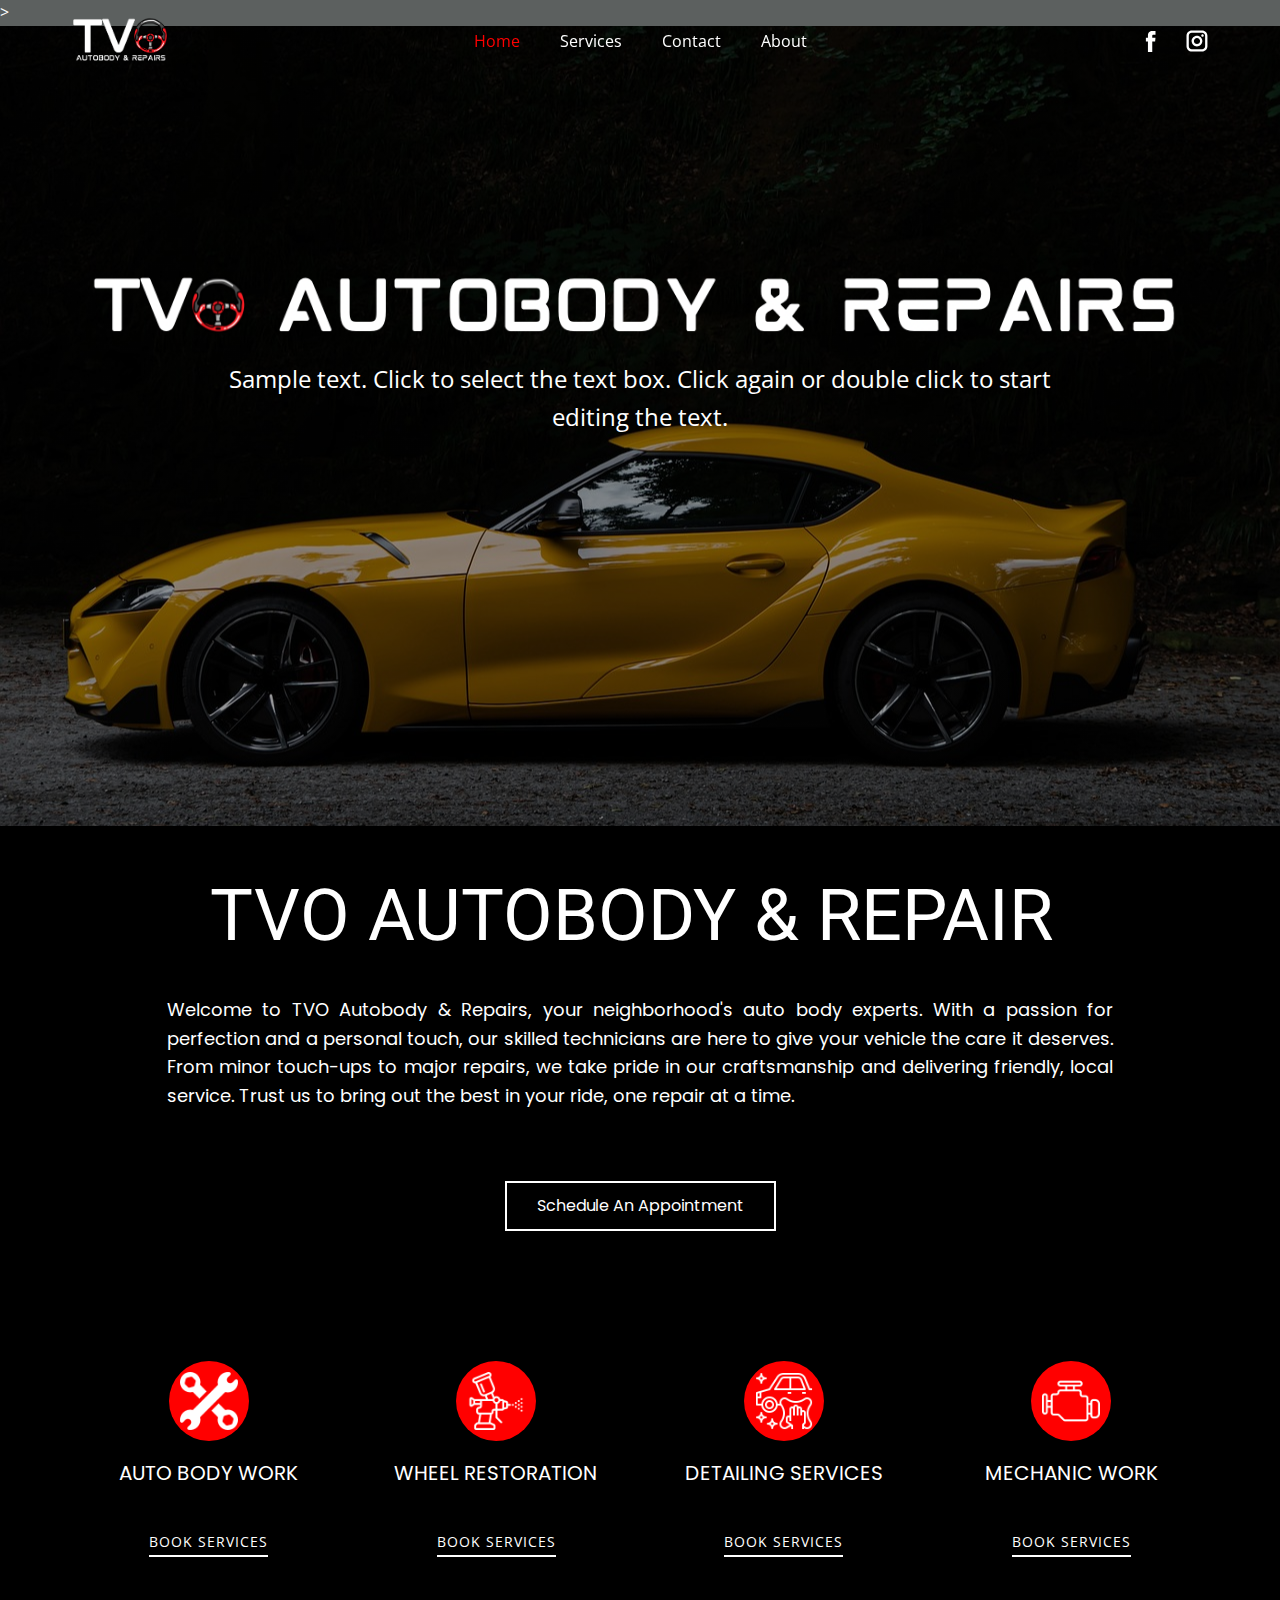
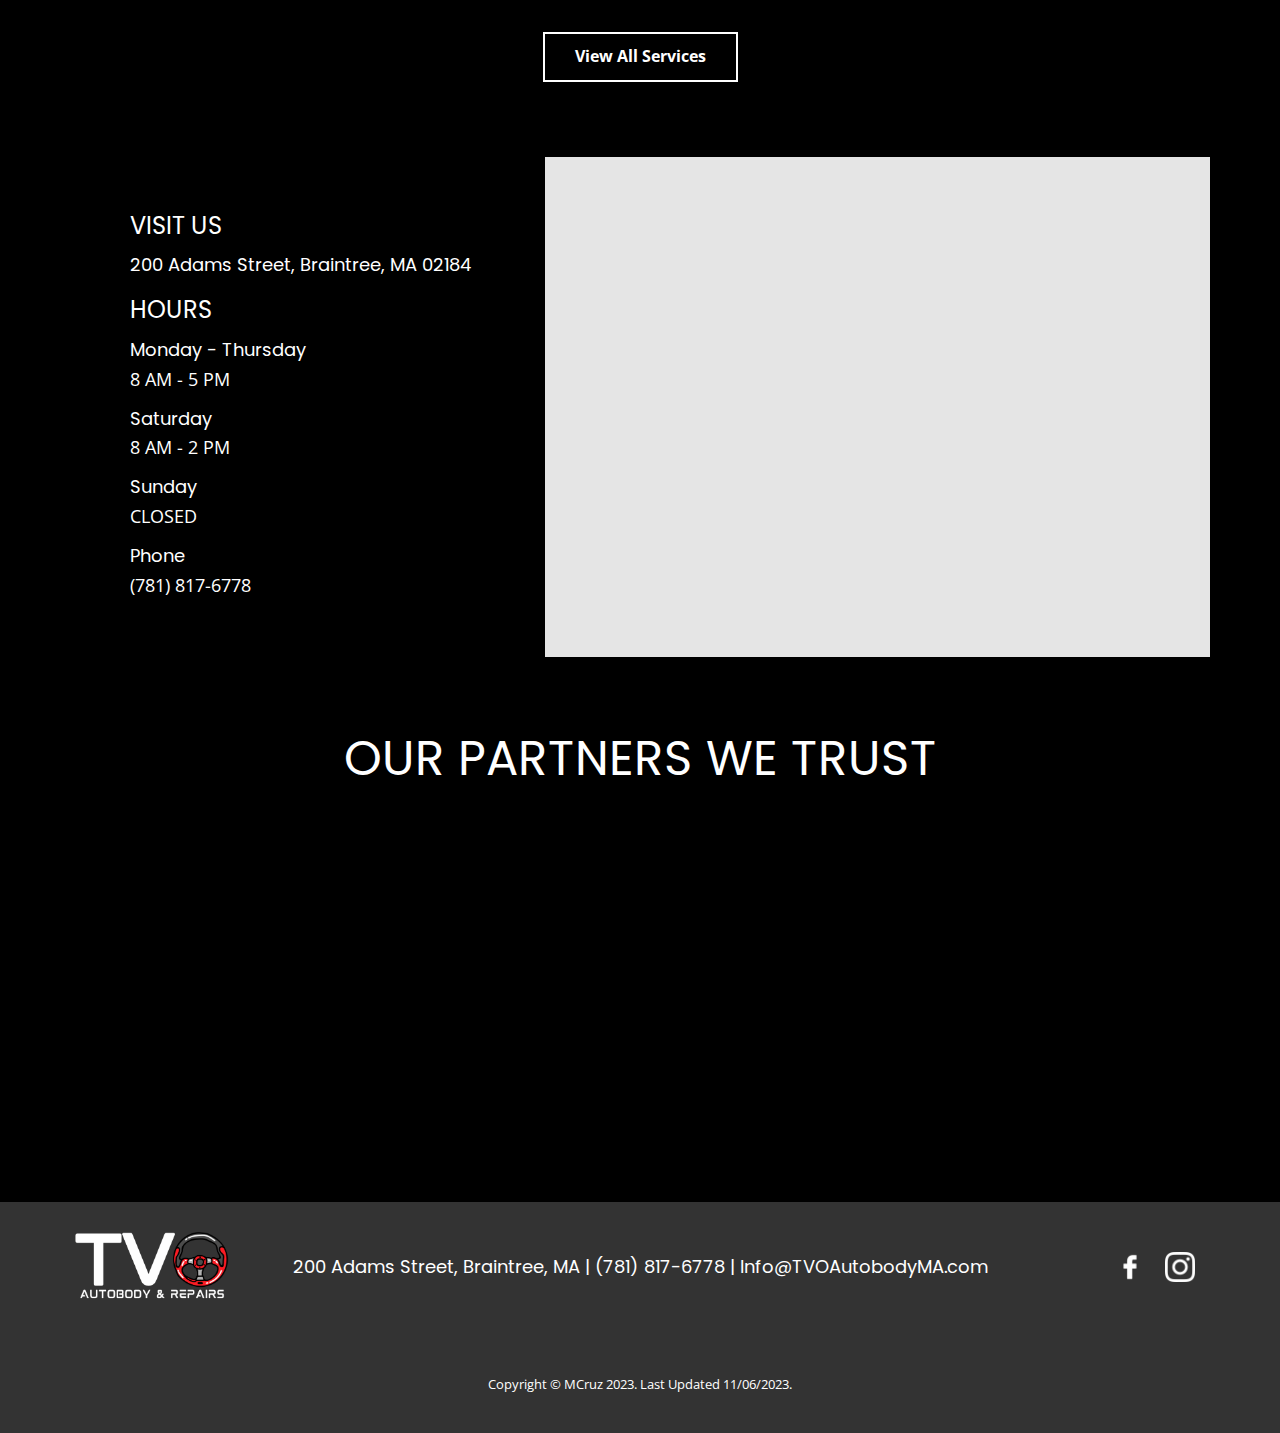
==== index.html @ c4d65b42 "added files" ====
<!DOCTYPE html>
<html style="font-size: 16px;" lang="en"><head>
    <meta name="viewport" content="width=device-width, initial-scale=1.0">
    <meta charset="utf-8">
    <meta name="keywords" content="TVO&amp;apos;s Autobody and Repair">
    <meta name="description" content="">
    <title>TVO AutoBody & Repair</title>
    <link rel="icon" href="favicon.ico"> >
    <link rel="stylesheet" href="nicepage.css" media="screen">
<link rel="stylesheet" href="Home.css" media="screen">
    <script class="u-script" type="text/javascript" src="jquery.js" defer=""></script>
    <script class="u-script" type="text/javascript" src="nicepage.js" defer=""></script>
    <meta name="generator" content="Nicepage 5.21.3, nicepage.com">
    <meta name="referrer" content="origin">
    <link id="u-theme-google-font" rel="stylesheet" href="https://fonts.googleapis.com/css?family=Roboto:100,100i,300,300i,400,400i,500,500i,700,700i,900,900i|Open+Sans:300,300i,400,400i,500,500i,600,600i,700,700i,800,800i">
    <link id="u-page-google-font" rel="stylesheet" href="https://fonts.googleapis.com/css?family=Poppins:100,100i,200,200i,300,300i,400,400i,500,500i,600,600i,700,700i,800,800i,900,900i">
    
    
    
    
    
    
    
    
    <script type="application/ld+json">{
		"@context": "http://schema.org",
		"@type": "Organization",
		"name": "",
		"logo": "images/TVOsmall1.png",
		"sameAs": [
				"https://www.facebook.com/TVOAutoBody",
				"https://www.instagram.com/tvoautobodyandrepairs/"
		]
}</script>
    <meta name="theme-color" content="#ff0000">
    <meta property="og:title" content="Home">
    <meta property="og:type" content="website">
  <meta data-intl-tel-input-cdn-path="intlTelInput/"></head>
  <body data-home-page="Home.html" data-home-page-title="Home" data-path-to-root="./" data-include-products="false" class="u-body u-overlap u-overlap-transparent u-palette-4-base u-xl-mode" data-lang="en"><header class="u-black u-clearfix u-header u-sticky u-sticky-97f3 u-header" id="sec-994e"><div class="u-clearfix u-sheet u-sheet-1">
        <a href="https://nicepage.com" class="u-image u-logo u-image-1" data-image-width="985" data-image-height="459">
          <img src="images/TVOsmall1.png" class="u-logo-image u-logo-image-1">
        </a>
        <nav class="u-menu u-menu-dropdown u-offcanvas u-menu-1" data-responsive-from="SM">
          <div class="menu-collapse" style="font-size: 1rem; letter-spacing: 0px;">
            <a class="u-button-style u-custom-left-right-menu-spacing u-custom-padding-bottom u-custom-text-active-color u-custom-text-color u-custom-text-hover-color u-custom-top-bottom-menu-spacing u-nav-link u-text-active-palette-1-base u-text-hover-palette-2-base u-text-white" href="#" style="">
              <svg class="u-svg-link" viewBox="0 0 24 24"><use xmlns:xlink="http://www.w3.org/1999/xlink" xlink:href="#menu-hamburger"></use></svg>
              <svg class="u-svg-content" version="1.1" id="menu-hamburger" viewBox="0 0 16 16" x="0px" y="0px" xmlns:xlink="http://www.w3.org/1999/xlink" xmlns="http://www.w3.org/2000/svg"><g><rect y="1" width="16" height="2"></rect><rect y="7" width="16" height="2"></rect><rect y="13" width="16" height="2"></rect>
</g></svg>
            </a>
          </div>
          <div class="u-custom-menu u-nav-container">
            <ul class="u-nav u-unstyled u-nav-1"><li class="u-nav-item"><a class="u-button-style u-nav-link u-text-active-palette-1-base u-text-body-alt-color u-text-hover-palette-1-base" href="Home.html" style="padding: 10px 20px;">Home</a>
</li><li class="u-nav-item"><a class="u-button-style u-nav-link u-text-active-palette-1-base u-text-body-alt-color u-text-hover-palette-1-base" href="Services.html" style="padding: 10px 20px;">Services</a>
</li><li class="u-nav-item"><a class="u-button-style u-nav-link u-text-active-palette-1-base u-text-body-alt-color u-text-hover-palette-1-base" href="Contact.html" style="padding: 10px 20px;">Contact</a>
</li><li class="u-nav-item"><a class="u-button-style u-nav-link u-text-active-palette-1-base u-text-body-alt-color u-text-hover-palette-1-base" href="About.html" style="padding: 10px 20px;">About</a>
</li></ul>
          </div>
          <div class="u-custom-menu u-nav-container-collapse">
            <div class="u-black u-container-style u-inner-container-layout u-opacity u-opacity-95 u-sidenav">
              <div class="u-inner-container-layout u-sidenav-overflow">
                <div class="u-menu-close"></div>
                <ul class="u-align-center u-nav u-popupmenu-items u-text-active-palette-1-base u-unstyled u-nav-2"><li class="u-nav-item"><a class="u-button-style u-nav-link" href="Home.html">Home</a>
</li><li class="u-nav-item"><a class="u-button-style u-nav-link" href="Services.html">Services</a>
</li><li class="u-nav-item"><a class="u-button-style u-nav-link" href="Contact.html">Contact</a>
</li><li class="u-nav-item"><a class="u-button-style u-nav-link" href="About.html">About</a>
</li></ul>
              </div>
            </div>
            <div class="u-black u-menu-overlay u-opacity u-opacity-70"></div>
          </div>
        </nav>
        <div class="u-social-icons u-spacing-20 u-social-icons-1">
          <a class="u-social-url" title="facebook" target="_blank" href="https://www.facebook.com/TVOAutoBody"><span class="u-icon u-social-facebook u-social-icon u-text-white u-icon-1"><svg class="u-svg-link" preserveAspectRatio="xMidYMin slice" viewBox="0 0 112 112" style=""><use xmlns:xlink="http://www.w3.org/1999/xlink" xlink:href="#svg-11c4"></use></svg><svg class="u-svg-content" viewBox="0 0 112 112" x="0" y="0" id="svg-11c4"><path fill="currentColor" d="M75.5,28.8H65.4c-1.5,0-4,0.9-4,4.3v9.4h13.9l-1.5,15.8H61.4v45.1H42.8V58.3h-8.8V42.4h8.8V32.2
c0-7.4,3.4-18.8,18.8-18.8h13.8v15.4H75.5z"></path></svg></span>
          </a>
          <a class="u-social-url" title="instagram" target="_blank" href="https://www.instagram.com/tvoautobodyandrepairs/"><span class="u-icon u-social-icon u-social-instagram u-text-white u-icon-2"><svg class="u-svg-link" preserveAspectRatio="xMidYMin slice" viewBox="0 0 112 112" style=""><use xmlns:xlink="http://www.w3.org/1999/xlink" xlink:href="#svg-dbaf"></use></svg><svg class="u-svg-content" viewBox="0 0 112 112" x="0" y="0" id="svg-dbaf"><path fill="currentColor" d="M55.9,32.9c-12.8,0-23.2,10.4-23.2,23.2s10.4,23.2,23.2,23.2s23.2-10.4,23.2-23.2S68.7,32.9,55.9,32.9z
	 M55.9,69.4c-7.4,0-13.3-6-13.3-13.3c-0.1-7.4,6-13.3,13.3-13.3s13.3,6,13.3,13.3C69.3,63.5,63.3,69.4,55.9,69.4z"></path><path fill="#FFFFFF" d="M79.7,26.8c-3,0-5.4,2.5-5.4,5.4s2.5,5.4,5.4,5.4c3,0,5.4-2.5,5.4-5.4S82.7,26.8,79.7,26.8z"></path><path fill="currentColor" d="M78.2,11H33.5C21,11,10.8,21.3,10.8,33.7v44.7c0,12.6,10.2,22.8,22.7,22.8h44.7c12.6,0,22.7-10.2,22.7-22.7
	V33.7C100.8,21.1,90.6,11,78.2,11z M91,78.4c0,7.1-5.8,12.8-12.8,12.8H33.5c-7.1,0-12.8-5.8-12.8-12.8V33.7
	c0-7.1,5.8-12.8,12.8-12.8h44.7c7.1,0,12.8,5.8,12.8,12.8V78.4z"></path></svg></span>
          </a>
        </div>
      </div><style class="u-sticky-style" data-style-id="97f3">.u-sticky-fixed.u-sticky-97f3:before, .u-body.u-sticky-fixed .u-sticky-97f3:before {
borders: top right bottom left !important; border-color: #000000 !important; border-width: 2px !important
}</style></header>
    <section class="u-align-center u-clearfix u-image u-shading u-section-1" src="" id="sec-58e8" data-image-width="1280" data-image-height="853">
      <div class="u-clearfix u-sheet u-sheet-1">
        <img class="u-align-center-xs u-image u-image-contain u-image-default u-image-1" src="images/TVOlong1.png" alt="" data-image-width="1216" data-image-height="123">
        <p class="u-align-center-xs u-large-text u-text u-text-variant u-text-1">Sample text. Click to select the text box. Click again or double click to start editing the text.</p>
      </div>
    </section>
    <section class="u-black u-clearfix u-section-2" id="sec-1299">
      <div class="u-clearfix u-sheet u-sheet-1">
        <h1 class="u-align-center u-text u-text-default u-text-1">TVO AUTOBODY &amp; REPAIR&nbsp;</h1>
        <p class="u-align-justify u-custom-font u-text u-text-2">Welcome to TVO Autobody &amp; Repairs, your neighborhood's auto body experts. With a passion for perfection and a personal touch, our skilled technicians are here to give your vehicle the care it deserves. From minor touch-ups to major repairs, we take pride in our craftsmanship and delivering friendly, local service. Trust us to bring out the best in your ride, one repair at a time.</p>
        <a href="tel:(781) 817-6778" class="u-align-center u-border-2 u-border-white u-btn u-button-style u-custom-font u-hover-white u-none u-btn-1">Schedule An Appointment</a>
      </div>
    </section>
    <section class="u-align-center u-black u-clearfix u-section-3" id="sec-455c">
      <div class="u-align-left u-clearfix u-sheet u-sheet-1">
        <div class="u-expanded-width u-list u-list-1">
          <div class="u-repeater u-repeater-1">
            <div class="u-container-style u-list-item u-repeater-item">
              <div class="u-container-layout u-similar-container u-valign-bottom u-container-layout-1"><span class="u-file-icon u-icon u-icon-circle u-palette-1-base u-text-white u-icon-1"><img src="images/842482-8ca043e1.png" alt=""></span>
                <h3 class="u-align-center u-custom-font u-text u-text-default u-text-1">AUTO BODY WORK</h3>
                <a href="Contact.html" class="u-active-none u-border-2 u-border-hover-palette-1-base u-border-no-left u-border-no-right u-border-no-top u-border-white u-btn u-button-style u-hover-none u-none u-text-body-alt-color u-text-hover-palette-1-base u-btn-1">Book Services</a>
              </div>
            </div>
            <div class="u-align-center u-container-style u-list-item u-repeater-item">
              <div class="u-container-layout u-similar-container u-valign-bottom u-container-layout-2"><span class="u-file-icon u-icon u-icon-circle u-palette-1-base u-text-white u-icon-2"><img src="images/1814409-9bbe6397.png" alt=""></span>
                <h3 class="u-align-center u-custom-font u-text u-text-default u-text-2">WHEEL RESTORATION</h3>
                <a href="Contact.html" class="u-active-none u-border-2 u-border-hover-palette-1-base u-border-no-left u-border-no-right u-border-no-top u-border-white u-btn u-button-style u-hover-none u-none u-text-body-alt-color u-text-hover-palette-1-base u-btn-2">Book Services</a>
              </div>
            </div>
            <div class="u-container-style u-list-item u-repeater-item">
              <div class="u-container-layout u-similar-container u-valign-bottom u-container-layout-3"><span class="u-file-icon u-icon u-icon-circle u-palette-1-base u-text-white u-icon-3"><img src="images/2052357-6501322a.png" alt=""></span>
                <h3 class="u-align-center u-custom-font u-text u-text-default u-text-3">DETAILING SERVICES</h3>
                <a href="Contact.html" class="u-active-none u-border-2 u-border-hover-palette-1-base u-border-no-left u-border-no-right u-border-no-top u-border-white u-btn u-button-style u-hover-none u-none u-text-body-alt-color u-text-hover-palette-1-base u-btn-3">Book Services</a>
              </div>
            </div>
            <div class="u-container-style u-list-item u-repeater-item">
              <div class="u-container-layout u-similar-container u-valign-bottom u-container-layout-4"><span class="u-file-icon u-icon u-icon-circle u-palette-1-base u-text-white u-icon-4"><img src="images/5557384-623b0254.png" alt=""></span>
                <h3 class="u-align-center u-custom-font u-text u-text-default u-text-4">MECHANIC WORK</h3>
                <a href="Contact.html" class="u-active-none u-border-2 u-border-hover-palette-1-base u-border-no-left u-border-no-right u-border-no-top u-border-white u-btn u-button-style u-hover-none u-none u-text-body-alt-color u-text-hover-palette-1-base u-btn-4">Book Services</a>
              </div>
            </div>
          </div>
        </div>
        <a href="Services.html" class="u-align-center u-border-2 u-border-white u-btn u-button-style u-hover-white u-none u-btn-5">View All Services</a>
      </div>
    </section>
    <section class="u-black u-clearfix u-section-4" id="sec-7c2d">
      <div class="u-clearfix u-sheet u-valign-middle u-sheet-1">
        <div class="data-layout-selected u-clearfix u-expanded-width u-layout-wrap u-layout-wrap-1">
          <div class="u-layout">
            <div class="u-layout-row">
              <div class="u-align-left u-container-style u-layout-cell u-left-cell u-size-25 u-layout-cell-1">
                <div class="u-container-layout u-container-layout-1">
                  <h4 class="u-custom-font u-text u-text-1">VISIT US</h4>
                  <p class="u-custom-font u-text u-text-2">200 Adams Street, Braintree, MA 02184</p>
                  <h4 class="u-custom-font u-text u-text-3">HOURS</h4>
                  <p class="u-custom-font u-text u-text-4">Monday - Thursday</p>
                  <p class="u-text u-text-5">8 AM - 5 PM</p>
                  <p class="u-custom-font u-text u-text-6">Saturday</p>
                  <p class="u-text u-text-7">8 AM - 2 PM</p>
                  <p class="u-custom-font u-text u-text-8">Sunday</p>
                  <p class="u-text u-text-9">CLOSED</p>
                  <p class="u-custom-font u-text u-text-10">Phone</p>
                  <p class="u-text u-text-11">(781) 817-6778</p>
                </div>
              </div>
              <div class="u-container-style u-layout-cell u-right-cell u-size-35 u-layout-cell-2">
                <div class="u-container-layout u-container-layout-2">
                  <div class="u-expanded u-grey-10 u-map">
                    <div class="embed-responsive">
                      <iframe src="https://www.google.com/maps/embed?pb=!1m18!1m12!1m3!1d4426.694320238798!2d-70.99140983902976!3d42.22589828115628!2m3!1f0!2f0!3f0!3m2!1i1024!2i768!4f13.1!3m3!1m2!1s0x89e36321a045ce2b%3A0x2251f88db87df566!2sTVO%20Autobody%20%26%20Repairs!5e0!3m2!1sen!2sus!4v1699257951913!5m2!1sen!2sus" width="600" height="450" style="border:0;" allowfullscreen="" loading="lazy" referrerpolicy="no-referrer-when-downgrade"></iframe>
                    </div>
                  </div>
                </div>
              </div>
            </div>
          </div>
        </div>
      </div>
    </section>
    <section class="u-black u-clearfix u-section-5" id="sec-6d2a">
      <div class="u-clearfix u-sheet u-sheet-1">
        <h2 class="u-align-center u-custom-font u-text u-text-default u-text-1">OUR PARTNERS WE TRUST</h2>
      </div>
    </section>
    
    
    
    
    <footer class="u-align-center-md u-align-center-sm u-align-center-xs u-clearfix u-footer u-grey-80" id="sec-6a10"><div class="u-clearfix u-sheet u-sheet-1">
        <a href="https://nicepage.com" class="u-image u-logo u-image-1" data-image-width="985" data-image-height="459">
          <img src="images/TVOsmall1.png" class="u-logo-image u-logo-image-1">
        </a>
        <div class="u-align-left u-social-icons u-spacing-20 u-social-icons-1">
          <a class="u-social-url" title="facebook" target="_blank" href="https://www.facebook.com/TVOAutoBody"><span class="u-file-icon u-icon u-social-facebook u-social-icon u-text-white u-icon-1"><img src="images/3128208-b6c8d2ba.png" alt=""></span>
          </a>
          <a class="u-social-url" title="instagram" target="_blank" href="https://www.instagram.com/tvoautobodyandrepairs/"><span class="u-file-icon u-icon u-social-icon u-social-instagram u-text-white u-icon-2"><img src="images/2111491-ac95b298.png" alt=""></span>
          </a>
        </div>
        <p class="u-align-center-lg u-align-center-md u-align-center-xl u-custom-font u-text u-text-1">200 Adams Street, Braintree, MA | (781) 817-6778 | Info@TVOAutobodyMA.com</p>
      </div></footer>
      <section class="u-backlink u-clearfix u-grey-80">
        <p class="u-text">
          <span>Copyright © MCruz 2023. Last Updated 11/06/2023.</span>
        </p>
      </section>
  
</body></html>
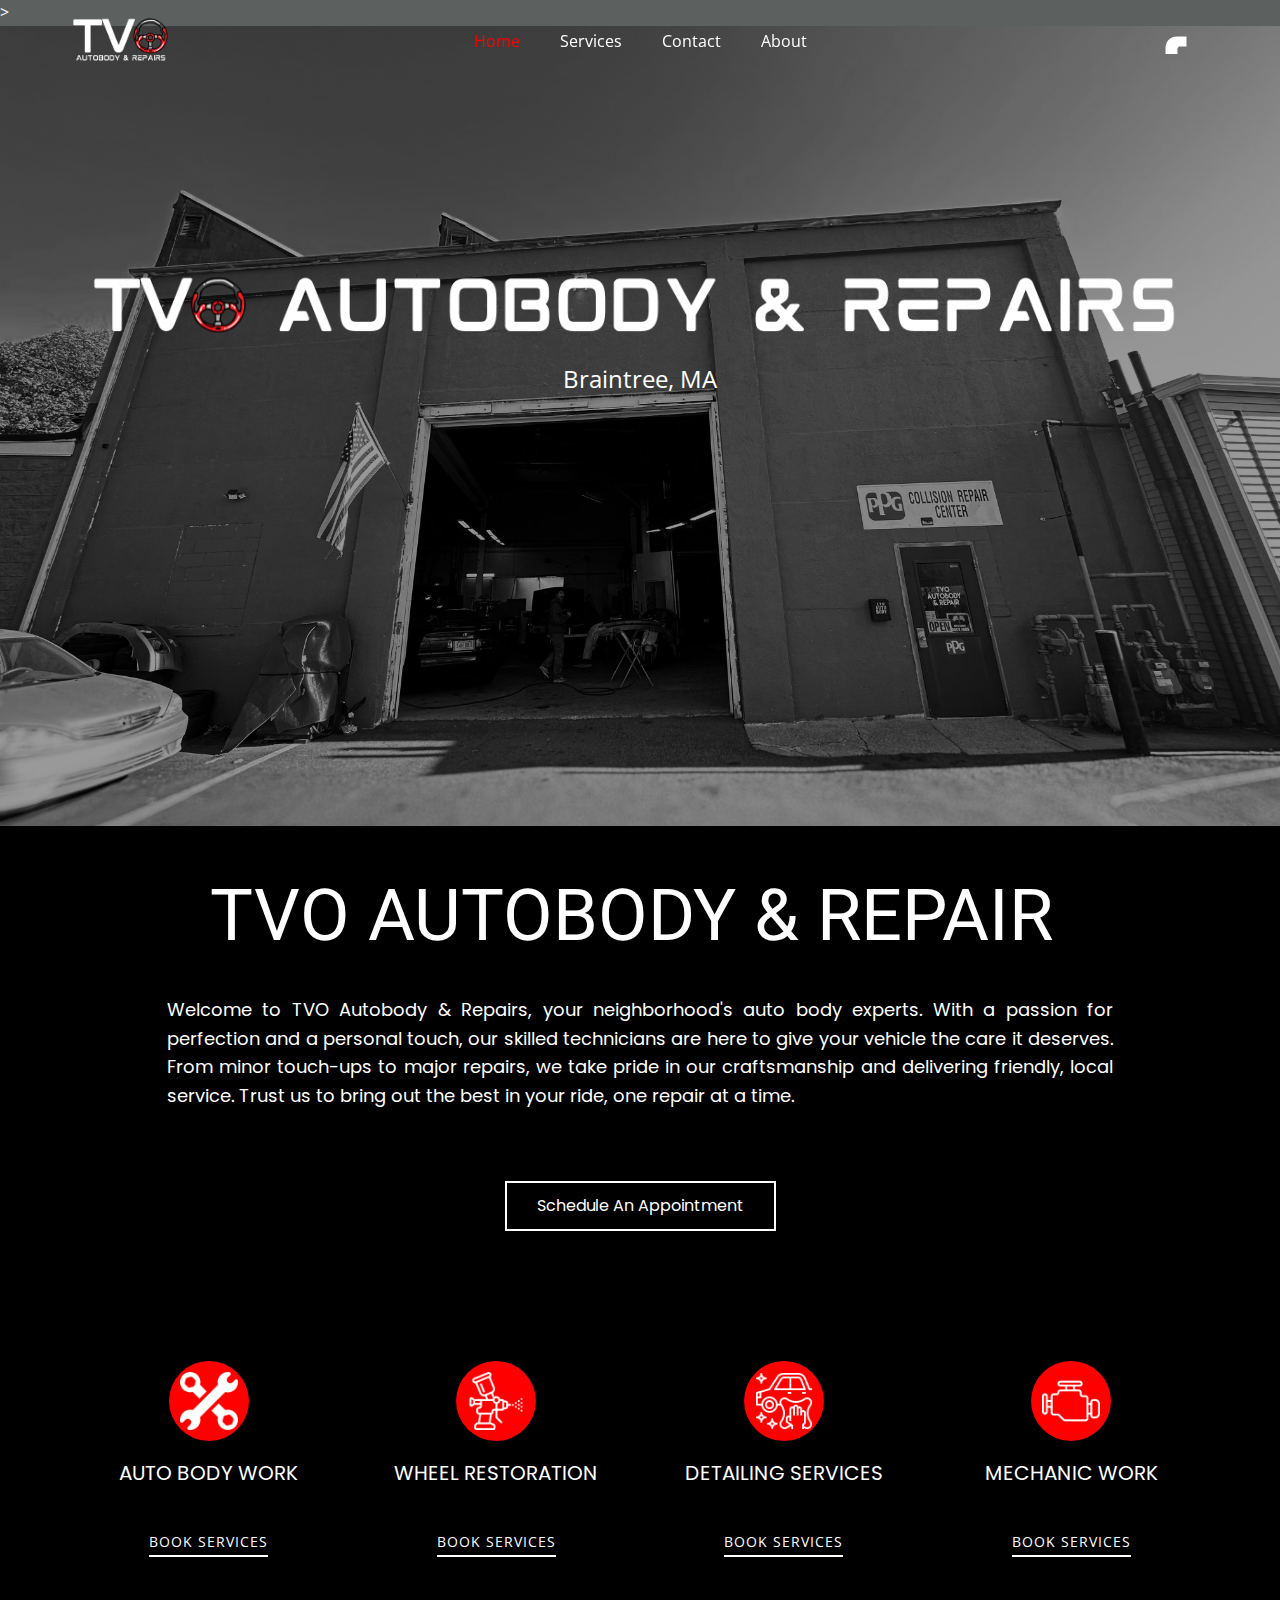
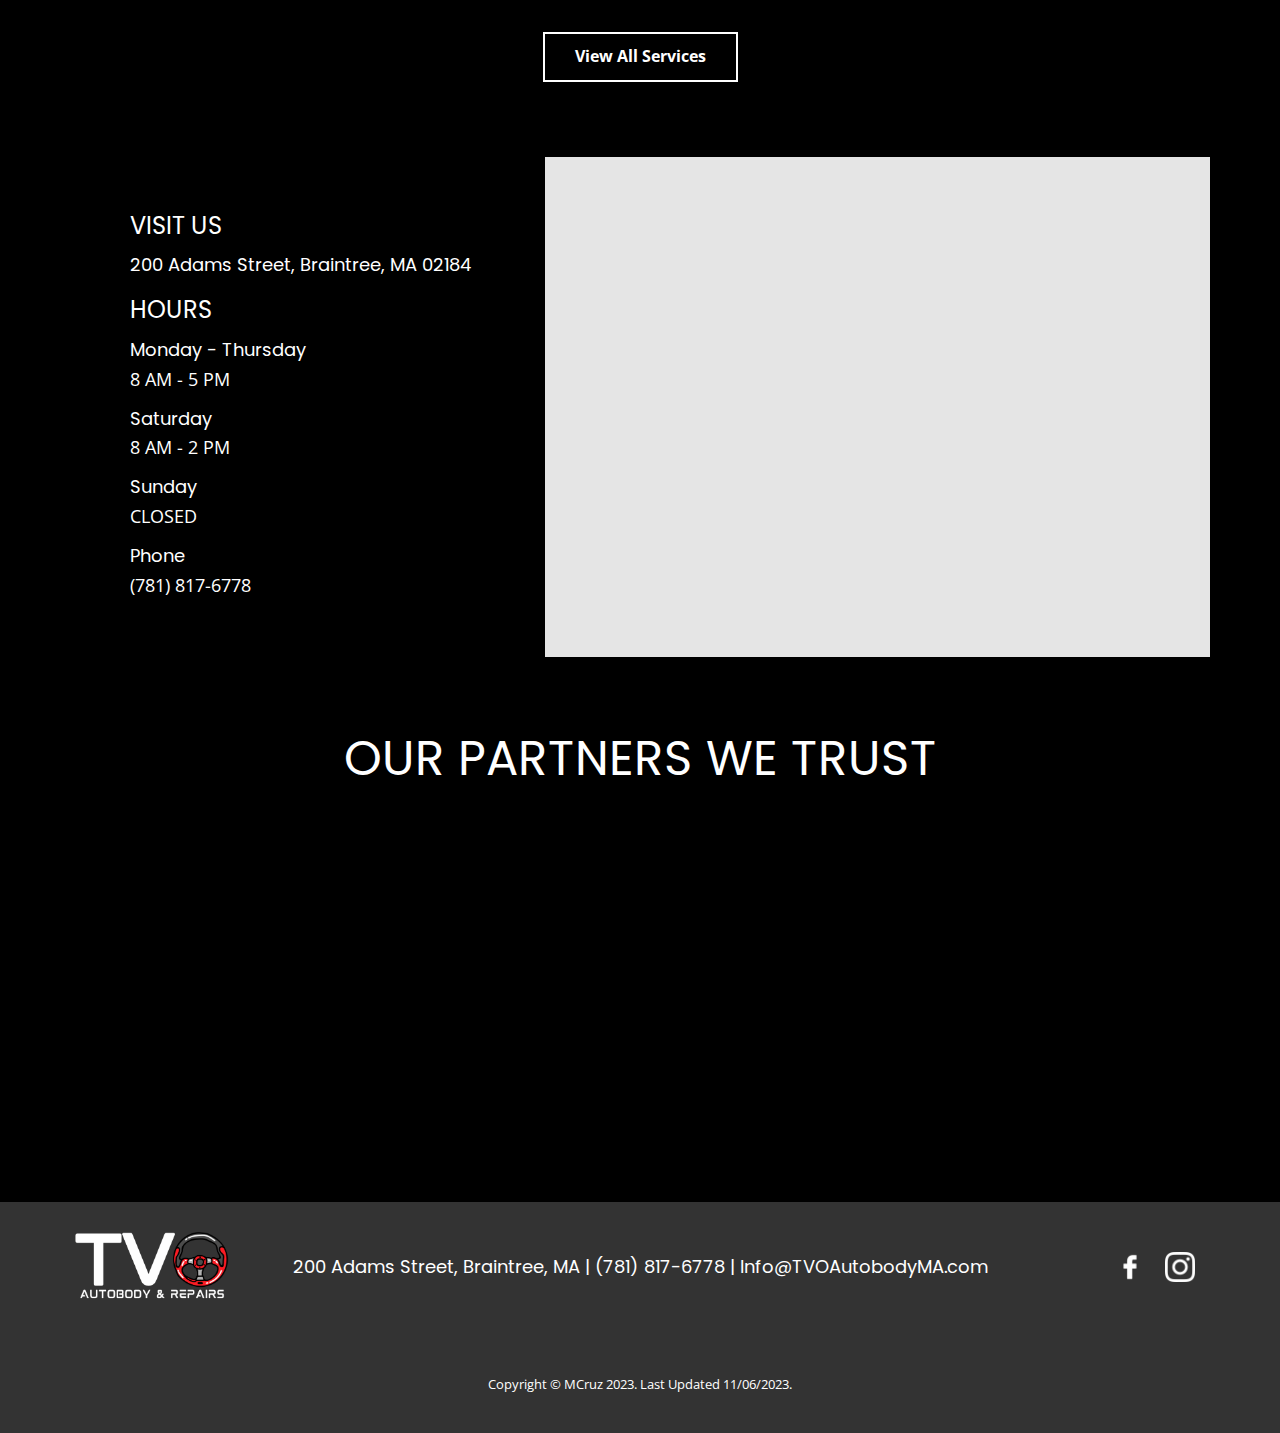
==== commit ac7bb439: "removed ig icon from index" ====
--- a/index.html
+++ b/index.html
@@ -37,7 +37,7 @@
     <meta property="og:type" content="website">
   <meta data-intl-tel-input-cdn-path="intlTelInput/"></head>
   <body data-home-page="Home.html" data-home-page-title="Home" data-path-to-root="./" data-include-products="false" class="u-body u-overlap u-overlap-transparent u-palette-4-base u-xl-mode" data-lang="en"><header class="u-black u-clearfix u-header u-sticky u-sticky-97f3 u-header" id="sec-994e"><div class="u-clearfix u-sheet u-sheet-1">
-        <a href="https://nicepage.com" class="u-image u-logo u-image-1" data-image-width="985" data-image-height="459">
+        <a href="Home.html" class="u-image u-logo u-image-1" data-image-width="985" data-image-height="459">
           <img src="images/TVOsmall1.png" class="u-logo-image u-logo-image-1">
         </a>
         <nav class="u-menu u-menu-dropdown u-offcanvas u-menu-1" data-responsive-from="SM">
@@ -73,19 +73,14 @@
           <a class="u-social-url" title="facebook" target="_blank" href="https://www.facebook.com/TVOAutoBody"><span class="u-icon u-social-facebook u-social-icon u-text-white u-icon-1"><svg class="u-svg-link" preserveAspectRatio="xMidYMin slice" viewBox="0 0 112 112" style=""><use xmlns:xlink="http://www.w3.org/1999/xlink" xlink:href="#svg-11c4"></use></svg><svg class="u-svg-content" viewBox="0 0 112 112" x="0" y="0" id="svg-11c4"><path fill="currentColor" d="M75.5,28.8H65.4c-1.5,0-4,0.9-4,4.3v9.4h13.9l-1.5,15.8H61.4v45.1H42.8V58.3h-8.8V42.4h8.8V32.2
 c0-7.4,3.4-18.8,18.8-18.8h13.8v15.4H75.5z"></path></svg></span>
           </a>
-          <a class="u-social-url" title="instagram" target="_blank" href="https://www.instagram.com/tvoautobodyandrepairs/"><span class="u-icon u-social-icon u-social-instagram u-text-white u-icon-2"><svg class="u-svg-link" preserveAspectRatio="xMidYMin slice" viewBox="0 0 112 112" style=""><use xmlns:xlink="http://www.w3.org/1999/xlink" xlink:href="#svg-dbaf"></use></svg><svg class="u-svg-content" viewBox="0 0 112 112" x="0" y="0" id="svg-dbaf"><path fill="currentColor" d="M55.9,32.9c-12.8,0-23.2,10.4-23.2,23.2s10.4,23.2,23.2,23.2s23.2-10.4,23.2-23.2S68.7,32.9,55.9,32.9z
-	 M55.9,69.4c-7.4,0-13.3-6-13.3-13.3c-0.1-7.4,6-13.3,13.3-13.3s13.3,6,13.3,13.3C69.3,63.5,63.3,69.4,55.9,69.4z"></path><path fill="#FFFFFF" d="M79.7,26.8c-3,0-5.4,2.5-5.4,5.4s2.5,5.4,5.4,5.4c3,0,5.4-2.5,5.4-5.4S82.7,26.8,79.7,26.8z"></path><path fill="currentColor" d="M78.2,11H33.5C21,11,10.8,21.3,10.8,33.7v44.7c0,12.6,10.2,22.8,22.7,22.8h44.7c12.6,0,22.7-10.2,22.7-22.7
-	V33.7C100.8,21.1,90.6,11,78.2,11z M91,78.4c0,7.1-5.8,12.8-12.8,12.8H33.5c-7.1,0-12.8-5.8-12.8-12.8V33.7
-	c0-7.1,5.8-12.8,12.8-12.8h44.7c7.1,0,12.8,5.8,12.8,12.8V78.4z"></path></svg></span>
-          </a>
-        </div>
+          
       </div><style class="u-sticky-style" data-style-id="97f3">.u-sticky-fixed.u-sticky-97f3:before, .u-body.u-sticky-fixed .u-sticky-97f3:before {
 borders: top right bottom left !important; border-color: #000000 !important; border-width: 2px !important
 }</style></header>
     <section class="u-align-center u-clearfix u-image u-shading u-section-1" src="" id="sec-58e8" data-image-width="1280" data-image-height="853">
       <div class="u-clearfix u-sheet u-sheet-1">
         <img class="u-align-center-xs u-image u-image-contain u-image-default u-image-1" src="images/TVOlong1.png" alt="" data-image-width="1216" data-image-height="123">
-        <p class="u-align-center-xs u-large-text u-text u-text-variant u-text-1">Sample text. Click to select the text box. Click again or double click to start editing the text.</p>
+        <p class="u-align-center-xs u-large-text u-text u-text-variant u-text-1">Braintree, MA</p>
       </div>
     </section>
     <section class="u-black u-clearfix u-section-2" id="sec-1299">
@@ -165,6 +160,7 @@
     <section class="u-black u-clearfix u-section-5" id="sec-6d2a">
       <div class="u-clearfix u-sheet u-sheet-1">
         <h2 class="u-align-center u-custom-font u-text u-text-default u-text-1">OUR PARTNERS WE TRUST</h2>
+        <img class="u-align-center u-image u-image-contain u-image-default u-image-1" src="images/ppg-logo.png" alt="" data-image-width="1944" data-image-height="1560">
       </div>
     </section>
     
@@ -172,7 +168,7 @@
     
     
     <footer class="u-align-center-md u-align-center-sm u-align-center-xs u-clearfix u-footer u-grey-80" id="sec-6a10"><div class="u-clearfix u-sheet u-sheet-1">
-        <a href="https://nicepage.com" class="u-image u-logo u-image-1" data-image-width="985" data-image-height="459">
+        <a href="Home.html" class="u-image u-logo u-image-1" data-image-width="985" data-image-height="459">
           <img src="images/TVOsmall1.png" class="u-logo-image u-logo-image-1">
         </a>
         <div class="u-align-left u-social-icons u-spacing-20 u-social-icons-1">
--- a/Home.css
+++ b/Home.css
@@ -1,5 +1,5 @@
  .u-section-1 {
-  background-image: linear-gradient(0deg, rgba(0,0,0,0.4), rgba(0,0,0,0.4)), url("images/872c318a8f34ccf3966f82340a610f1acf82f006bac5f81acb63ac937216fb3830a73bd9328e1ae11004bb0a88168248f023d5a693fbc3cecf7faa_1280.jpg");
+  background-image: linear-gradient(0deg, rgba(0,0,0,0.4), rgba(0,0,0,0.4)), url("images/TVOShop.jpg");
   background-position: 50% 50%;
 }
 
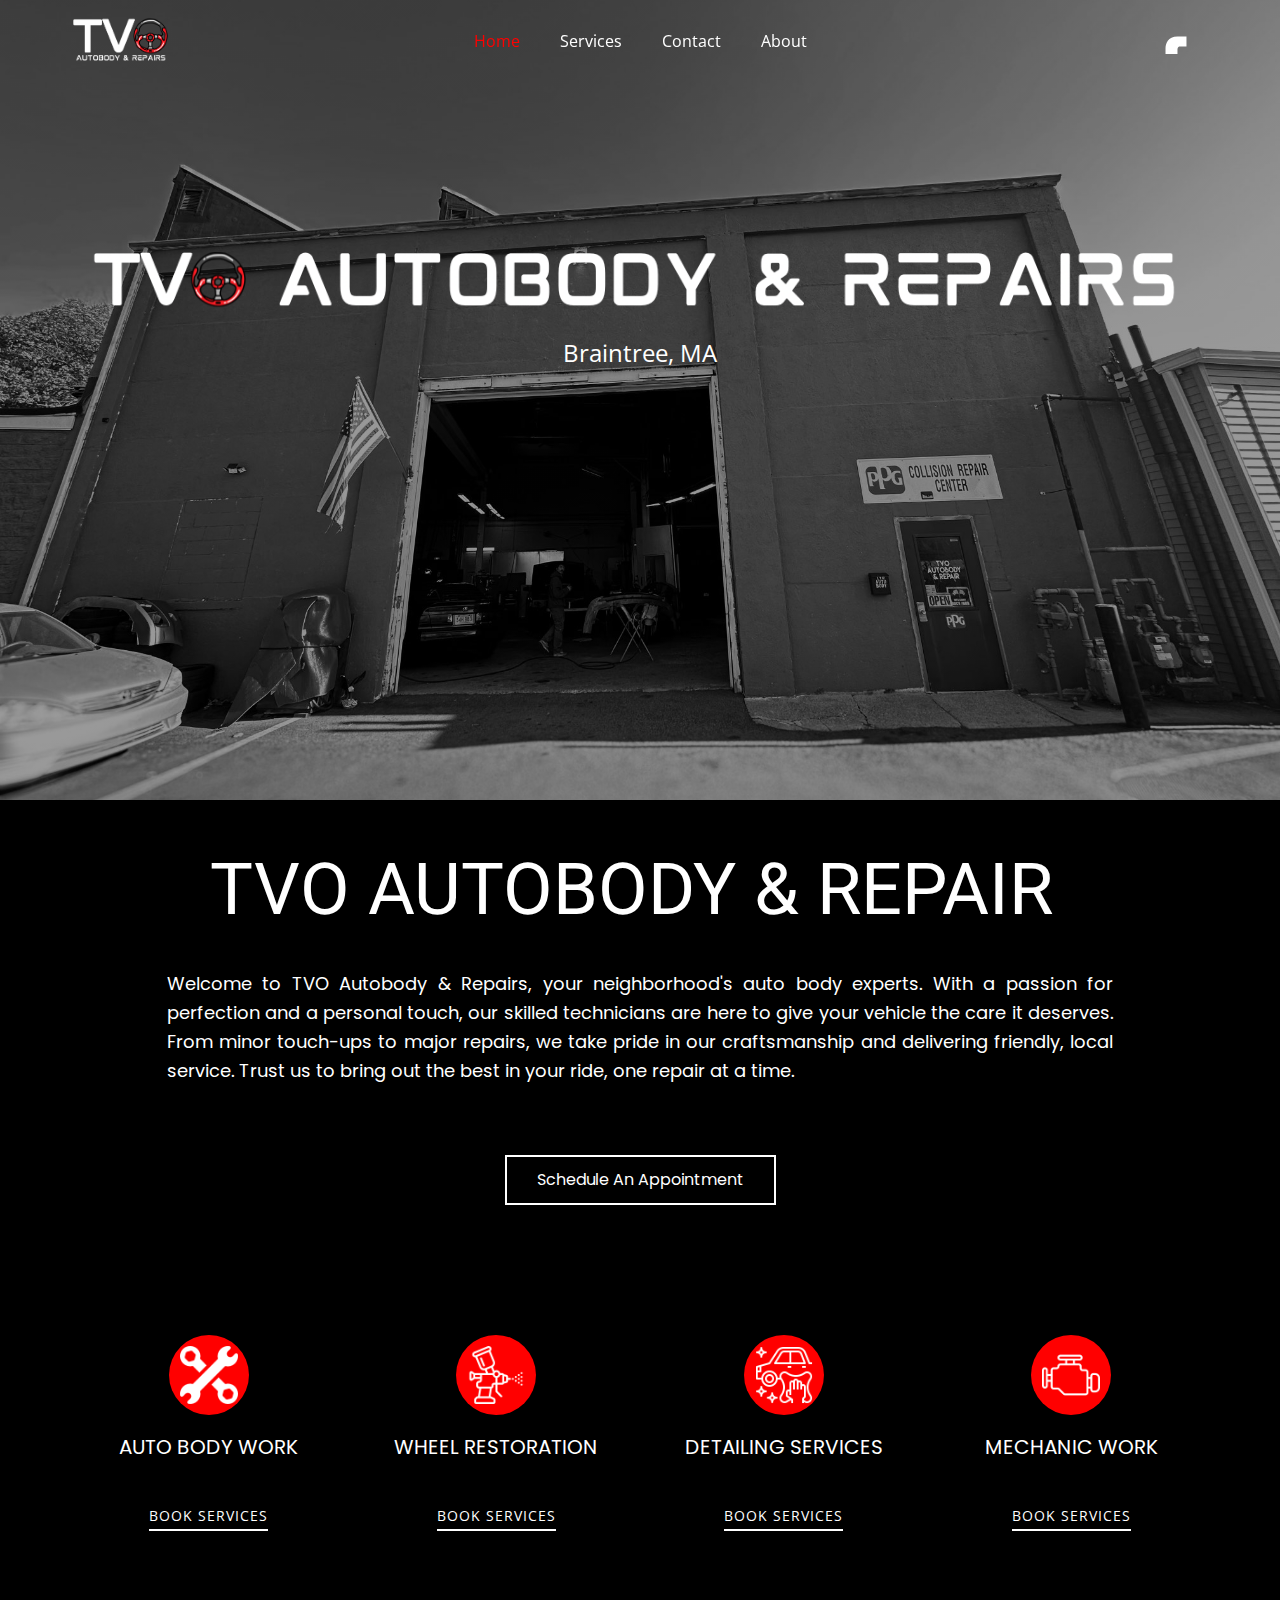
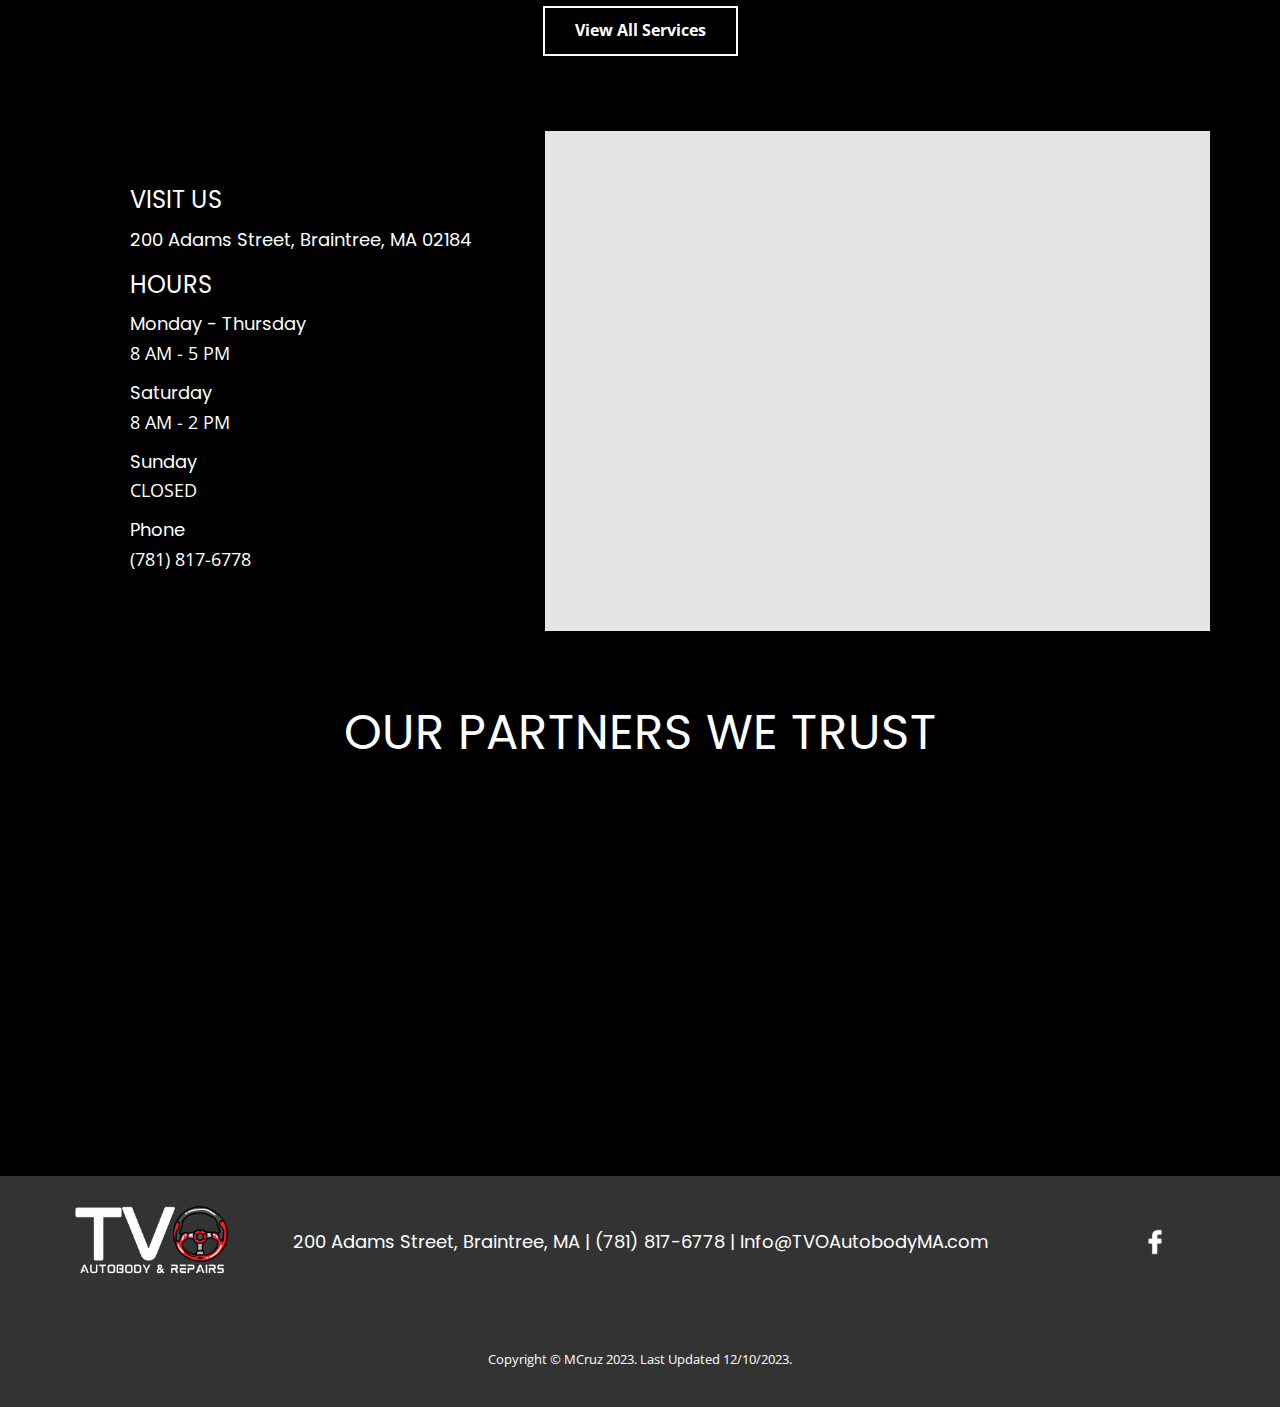
==== commit 00883af9: "changed index.html" ====
--- a/index.html
+++ b/index.html
@@ -5,7 +5,7 @@
     <meta name="keywords" content="TVO&amp;apos;s Autobody and Repair">
     <meta name="description" content="">
     <title>TVO AutoBody & Repair</title>
-    <link rel="icon" href="favicon.ico"> >
+    <link rel="icon" href="favicon.ico"> 
     <link rel="stylesheet" href="nicepage.css" media="screen">
 <link rel="stylesheet" href="Home.css" media="screen">
     <script class="u-script" type="text/javascript" src="jquery.js" defer=""></script>
@@ -29,7 +29,7 @@
 		"logo": "images/TVOsmall1.png",
 		"sameAs": [
 				"https://www.facebook.com/TVOAutoBody",
-				"https://www.instagram.com/tvoautobodyandrepairs/"
+
 		]
 }</script>
     <meta name="theme-color" content="#ff0000">
@@ -174,14 +174,13 @@
         <div class="u-align-left u-social-icons u-spacing-20 u-social-icons-1">
           <a class="u-social-url" title="facebook" target="_blank" href="https://www.facebook.com/TVOAutoBody"><span class="u-file-icon u-icon u-social-facebook u-social-icon u-text-white u-icon-1"><img src="images/3128208-b6c8d2ba.png" alt=""></span>
           </a>
-          <a class="u-social-url" title="instagram" target="_blank" href="https://www.instagram.com/tvoautobodyandrepairs/"><span class="u-file-icon u-icon u-social-icon u-social-instagram u-text-white u-icon-2"><img src="images/2111491-ac95b298.png" alt=""></span>
-          </a>
+        
         </div>
         <p class="u-align-center-lg u-align-center-md u-align-center-xl u-custom-font u-text u-text-1">200 Adams Street, Braintree, MA | (781) 817-6778 | Info@TVOAutobodyMA.com</p>
       </div></footer>
       <section class="u-backlink u-clearfix u-grey-80">
         <p class="u-text">
-          <span>Copyright © MCruz 2023. Last Updated 11/06/2023.</span>
+          <span>Copyright © MCruz 2023. Last Updated 12/10/2023.</span>
         </p>
       </section>
   
